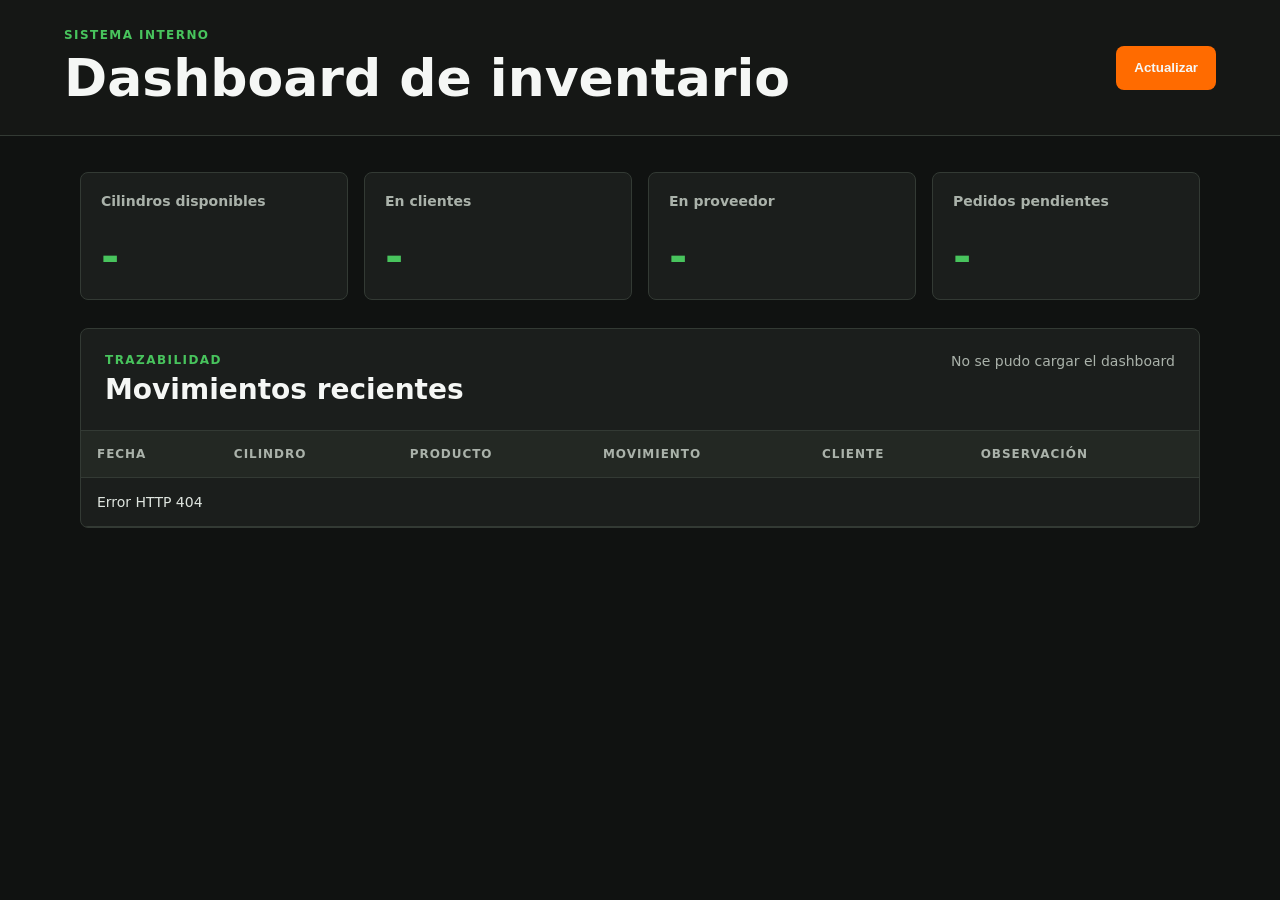
==== GasesIndustriales/GasesIndustriales.Api/wwwroot/index.html @ 6107ef0d "Add dashboard frontend" ====
<!DOCTYPE html>
<html lang="es">
<head>
  <meta charset="UTF-8">
  <meta name="viewport" content="width=device-width, initial-scale=1.0">
  <title>Dashboard | Gases Industriales AQP</title>
  <link rel="stylesheet" href="styles.css">
</head>
<body>
  <header class="topbar">
    <div>
      <p class="eyebrow">Sistema interno</p>
      <h1>Dashboard de inventario</h1>
    </div>
    <button id="refreshButton" type="button">Actualizar</button>
  </header>

  <main class="page">
    <section class="summary-grid" aria-label="Resumen operativo">
      <article class="summary-card">
        <span>Cilindros disponibles</span>
        <strong id="cilindrosDisponibles">-</strong>
      </article>
      <article class="summary-card">
        <span>En clientes</span>
        <strong id="cilindrosEnClientes">-</strong>
      </article>
      <article class="summary-card">
        <span>En proveedor</span>
        <strong id="cilindrosEnProveedor">-</strong>
      </article>
      <article class="summary-card">
        <span>Pedidos pendientes</span>
        <strong id="pedidosPendientes">-</strong>
      </article>
    </section>

    <section class="panel">
      <div class="panel-header">
        <div>
          <p class="eyebrow">Trazabilidad</p>
          <h2>Movimientos recientes</h2>
        </div>
        <p id="statusText">Cargando datos...</p>
      </div>

      <div class="table-wrapper">
        <table>
          <thead>
            <tr>
              <th>Fecha</th>
              <th>Cilindro</th>
              <th>Producto</th>
              <th>Movimiento</th>
              <th>Cliente</th>
              <th>Observación</th>
            </tr>
          </thead>
          <tbody id="movimientosBody">
          </tbody>
        </table>
      </div>
    </section>
  </main>

  <script src="app.js"></script>
</body>
</html>
---- GasesIndustriales/GasesIndustriales.Api/wwwroot/styles.css ----
:root {
  --color-bg: #101211;
  --color-panel: #1b1e1c;
  --color-panel-soft: #232823;
  --color-border: #333a34;
  --color-text: #f5f7f5;
  --color-muted: #aab2aa;
  --color-green: #48c45d;
  --color-orange: #ff6b00;
}

* {
  box-sizing: border-box;
}

body {
  margin: 0;
  background: var(--color-bg);
  color: var(--color-text);
  font-family: system-ui, -apple-system, BlinkMacSystemFont, "Segoe UI", sans-serif;
}

.topbar {
  display: flex;
  align-items: center;
  justify-content: space-between;
  gap: 24px;
  padding: 28px clamp(18px, 5vw, 64px);
  border-bottom: 1px solid var(--color-border);
  background: #151715;
}

.eyebrow {
  margin: 0 0 8px;
  color: var(--color-green);
  font-size: 12px;
  font-weight: 800;
  letter-spacing: 0.12em;
  text-transform: uppercase;
}

h1,
h2 {
  margin: 0;
  line-height: 1.1;
}

h1 {
  font-size: clamp(30px, 5vw, 52px);
}

h2 {
  font-size: 28px;
}

button {
  min-height: 44px;
  padding: 0 18px;
  border: 0;
  border-radius: 8px;
  background: var(--color-orange);
  color: var(--color-text);
  font-weight: 800;
  cursor: pointer;
}

.page {
  width: min(1120px, calc(100% - 36px));
  margin: 36px auto;
}

.summary-grid {
  display: grid;
  grid-template-columns: repeat(4, 1fr);
  gap: 16px;
  margin-bottom: 28px;
}

.summary-card,
.panel {
  border: 1px solid var(--color-border);
  border-radius: 8px;
  background: var(--color-panel);
}

.summary-card {
  padding: 20px;
}

.summary-card span {
  display: block;
  min-height: 42px;
  color: var(--color-muted);
  font-size: 14px;
  font-weight: 700;
}

.summary-card strong {
  display: block;
  color: var(--color-green);
  font-size: 44px;
  line-height: 1;
}

.panel {
  overflow: hidden;
}

.panel-header {
  display: flex;
  justify-content: space-between;
  gap: 20px;
  padding: 24px;
  border-bottom: 1px solid var(--color-border);
}

#statusText {
  margin: 0;
  color: var(--color-muted);
  font-size: 14px;
}

.table-wrapper {
  overflow-x: auto;
}

table {
  width: 100%;
  border-collapse: collapse;
  min-width: 820px;
}

th,
td {
  padding: 16px;
  border-bottom: 1px solid var(--color-border);
  text-align: left;
  vertical-align: top;
}

th {
  background: var(--color-panel-soft);
  color: var(--color-muted);
  font-size: 12px;
  letter-spacing: 0.08em;
  text-transform: uppercase;
}

td {
  color: #dfe5df;
  font-size: 14px;
}

@media (max-width: 820px) {
  .topbar,
  .panel-header {
    align-items: flex-start;
    flex-direction: column;
  }

  .summary-grid {
    grid-template-columns: repeat(2, 1fr);
  }
}

@media (max-width: 520px) {
  .summary-grid {
    grid-template-columns: 1fr;
  }
}
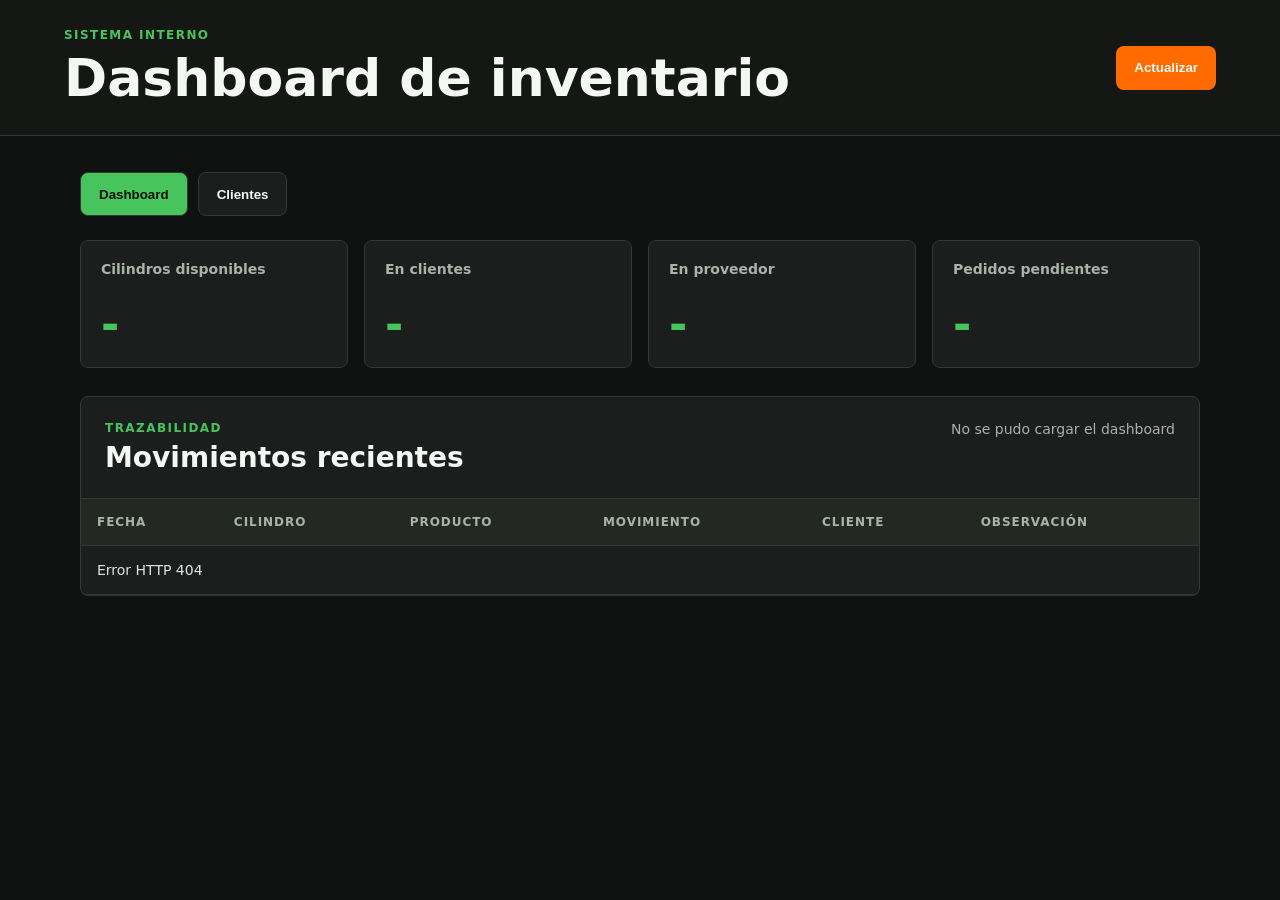
==== commit 8d7965f8: "Add clientes frontend module" ====
--- a/GasesIndustriales/GasesIndustriales.Api/wwwroot/index.html
+++ b/GasesIndustriales/GasesIndustriales.Api/wwwroot/index.html
@@ -16,7 +16,13 @@
   </header>
 
   <main class="page">
-    <section class="summary-grid" aria-label="Resumen operativo">
+    <nav class="tabs" aria-label="Módulos del sistema">
+      <button class="tab-button active" type="button" data-view="dashboardView">Dashboard</button>
+      <button class="tab-button" type="button" data-view="clientesView">Clientes</button>
+    </nav>
+
+    <section id="dashboardView" class="view active">
+      <section class="summary-grid" aria-label="Resumen operativo">
       <article class="summary-card">
         <span>Cilindros disponibles</span>
         <strong id="cilindrosDisponibles">-</strong>
@@ -33,33 +39,115 @@
         <span>Pedidos pendientes</span>
         <strong id="pedidosPendientes">-</strong>
       </article>
+      </section>
+
+      <section class="panel">
+        <div class="panel-header">
+          <div>
+            <p class="eyebrow">Trazabilidad</p>
+            <h2>Movimientos recientes</h2>
+          </div>
+          <p id="statusText">Cargando datos...</p>
+        </div>
+
+        <div class="table-wrapper">
+          <table>
+            <thead>
+              <tr>
+                <th>Fecha</th>
+                <th>Cilindro</th>
+                <th>Producto</th>
+                <th>Movimiento</th>
+                <th>Cliente</th>
+                <th>Observación</th>
+              </tr>
+            </thead>
+            <tbody id="movimientosBody">
+            </tbody>
+          </table>
+        </div>
+      </section>
     </section>
 
-    <section class="panel">
-      <div class="panel-header">
-        <div>
-          <p class="eyebrow">Trazabilidad</p>
-          <h2>Movimientos recientes</h2>
+    <section id="clientesView" class="view">
+      <section class="panel form-panel">
+        <div class="panel-header">
+          <div>
+            <p class="eyebrow">Clientes</p>
+            <h2>Registrar cliente</h2>
+          </div>
+          <p id="clientesStatus">Listo</p>
         </div>
-        <p id="statusText">Cargando datos...</p>
-      </div>
 
-      <div class="table-wrapper">
-        <table>
-          <thead>
-            <tr>
-              <th>Fecha</th>
-              <th>Cilindro</th>
-              <th>Producto</th>
-              <th>Movimiento</th>
-              <th>Cliente</th>
-              <th>Observación</th>
-            </tr>
-          </thead>
-          <tbody id="movimientosBody">
-          </tbody>
-        </table>
-      </div>
+        <form id="clienteForm" class="form-grid">
+          <label>
+            Razón social
+            <input id="clienteRazonSocial" name="razonSocial" type="text" maxlength="150" required>
+          </label>
+          <label>
+            RUC
+            <input id="clienteRuc" name="ruc" type="text" maxlength="11">
+          </label>
+          <label>
+            Teléfono
+            <input id="clienteTelefono" name="telefono" type="text" maxlength="20">
+          </label>
+          <label>
+            Zona
+            <input id="clienteIdZona" name="idZona" type="number" min="1">
+          </label>
+          <label>
+            Tipo
+            <select id="clienteTipo" name="tipoCliente">
+              <option value="EVENTUAL">EVENTUAL</option>
+              <option value="NUEVO">NUEVO</option>
+              <option value="FRECUENTE">FRECUENTE</option>
+            </select>
+          </label>
+          <label class="full-field">
+            Dirección
+            <input id="clienteDireccion" name="direccion" type="text">
+          </label>
+          <label class="check-field">
+            <input id="clienteRequiereGarantia" name="requiereGarantia" type="checkbox" checked>
+            Requiere garantía
+          </label>
+          <button type="submit">Crear cliente</button>
+        </form>
+      </section>
+
+      <section class="panel">
+        <div class="panel-header">
+          <div>
+            <p class="eyebrow">Consulta</p>
+            <h2>Lista de clientes</h2>
+          </div>
+          <div class="filters">
+            <input id="clienteBuscar" type="search" placeholder="Buscar nombre o RUC">
+            <label class="check-field">
+              <input id="clienteIncluirInactivos" type="checkbox">
+              Inactivos
+            </label>
+          </div>
+        </div>
+
+        <div class="table-wrapper">
+          <table>
+            <thead>
+              <tr>
+                <th>Razón social</th>
+                <th>RUC</th>
+                <th>Teléfono</th>
+                <th>Tipo</th>
+                <th>Estado</th>
+                <th>Acción</th>
+              </tr>
+            </thead>
+            <tbody id="clientesBody">
+            </tbody>
+          </table>
+        </div>
+      </section>
     </section>
   </main>
 
--- a/GasesIndustriales/GasesIndustriales.Api/wwwroot/styles.css
+++ b/GasesIndustriales/GasesIndustriales.Api/wwwroot/styles.css
@@ -64,9 +64,45 @@
   cursor: pointer;
 }
 
+input,
+select {
+  width: 100%;
+  min-height: 42px;
+  padding: 10px 12px;
+  border: 1px solid var(--color-border);
+  border-radius: 8px;
+  background: #111411;
+  color: var(--color-text);
+  font: inherit;
+}
+
 .page {
   width: min(1120px, calc(100% - 36px));
   margin: 36px auto;
+}
+
+.tabs {
+  display: flex;
+  gap: 10px;
+  margin-bottom: 24px;
+}
+
+.tab-button {
+  background: var(--color-panel);
+  border: 1px solid var(--color-border);
+}
+
+.tab-button.active {
+  background: var(--color-green);
+  color: #071007;
+}
+
+.view {
+  display: none;
+}
+
+.view.active {
+  display: block;
 }
 
 .summary-grid {
@@ -114,10 +150,73 @@
   border-bottom: 1px solid var(--color-border);
 }
 
+#clientesStatus,
 #statusText {
   margin: 0;
   color: var(--color-muted);
   font-size: 14px;
+}
+
+.form-panel {
+  margin-bottom: 28px;
+}
+
+.form-grid {
+  display: grid;
+  grid-template-columns: repeat(3, 1fr);
+  gap: 16px;
+  padding: 24px;
+}
+
+.form-grid label,
+.filters {
+  color: var(--color-muted);
+  font-size: 13px;
+  font-weight: 700;
+}
+
+.full-field {
+  grid-column: span 2;
+}
+
+.check-field {
+  display: flex;
+  align-items: center;
+  gap: 8px;
+}
+
+.check-field input {
+  width: auto;
+  min-height: auto;
+}
+
+.filters {
+  display: flex;
+  align-items: center;
+  gap: 14px;
+}
+
+.status-pill {
+  display: inline-flex;
+  align-items: center;
+  min-height: 28px;
+  padding: 0 10px;
+  border-radius: 999px;
+  background: rgba(72, 196, 93, 0.14);
+  color: var(--color-green);
+  font-size: 12px;
+  font-weight: 800;
+}
+
+.status-pill.inactive {
+  background: rgba(255, 107, 0, 0.16);
+  color: var(--color-orange);
+}
+
+.table-action {
+  min-height: 34px;
+  padding: 0 12px;
+  font-size: 12px;
 }
 
 .table-wrapper {
@@ -161,6 +260,20 @@
   .summary-grid {
     grid-template-columns: repeat(2, 1fr);
   }
+
+  .form-grid {
+    grid-template-columns: 1fr;
+  }
+
+  .full-field {
+    grid-column: auto;
+  }
+
+  .filters {
+    align-items: stretch;
+    flex-direction: column;
+    width: 100%;
+  }
 }
 
 @media (max-width: 520px) {
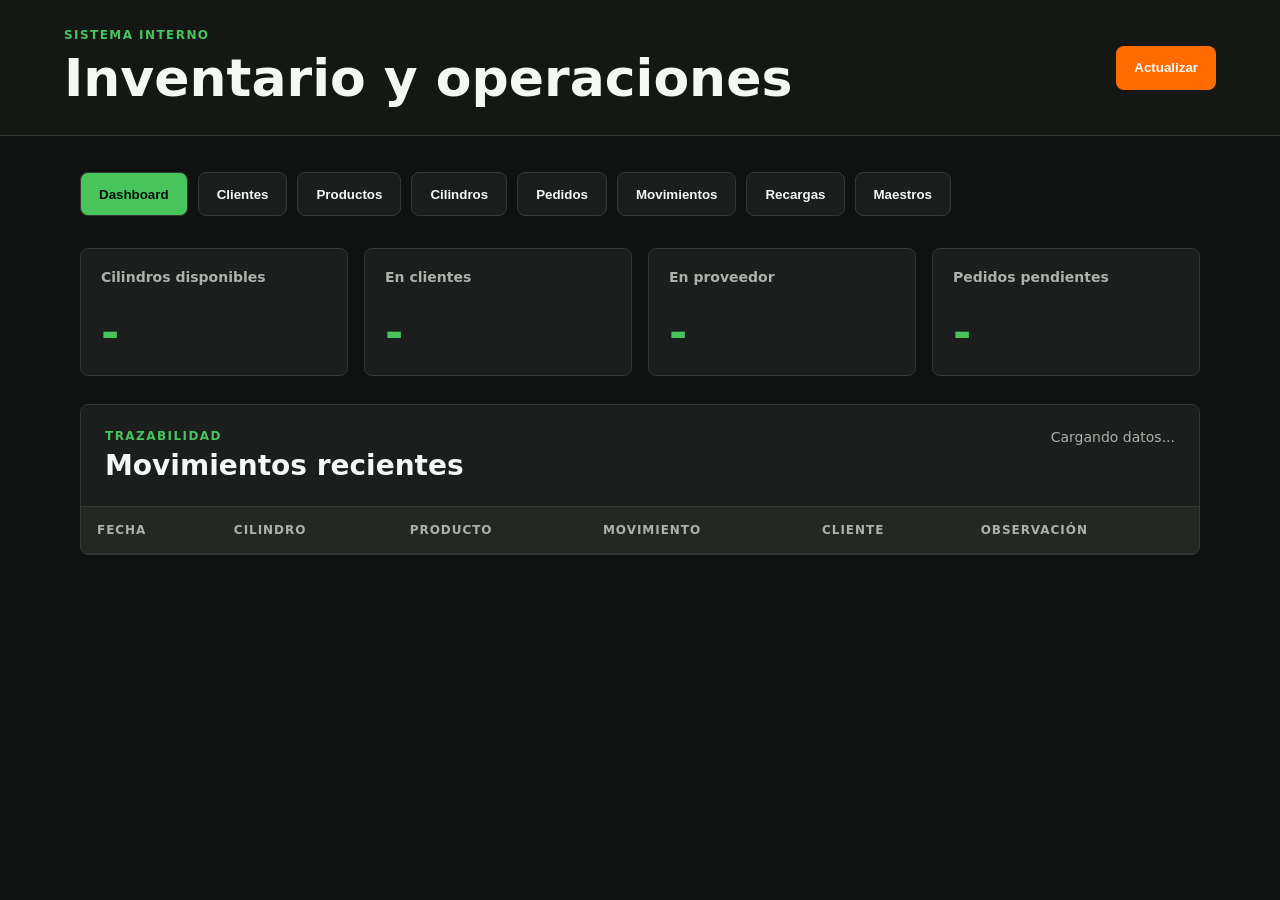
==== commit 7ffcf2f9: "Add inventory operations MVP" ====
--- a/GasesIndustriales/GasesIndustriales.Api/wwwroot/index.html
+++ b/GasesIndustriales/GasesIndustriales.Api/wwwroot/index.html
@@ -3,14 +3,14 @@
 <head>
   <meta charset="UTF-8">
   <meta name="viewport" content="width=device-width, initial-scale=1.0">
-  <title>Dashboard | Gases Industriales AQP</title>
+  <title>Inventario | Gases Industriales AQP</title>
   <link rel="stylesheet" href="styles.css">
 </head>
 <body>
   <header class="topbar">
     <div>
       <p class="eyebrow">Sistema interno</p>
-      <h1>Dashboard de inventario</h1>
+      <h1>Inventario y operaciones</h1>
     </div>
     <button id="refreshButton" type="button">Actualizar</button>
   </header>
@@ -19,134 +19,48 @@
     <nav class="tabs" aria-label="Módulos del sistema">
       <button class="tab-button active" type="button" data-view="dashboardView">Dashboard</button>
       <button class="tab-button" type="button" data-view="clientesView">Clientes</button>
+      <button class="tab-button" type="button" data-view="productosView">Productos</button>
+      <button class="tab-button" type="button" data-view="cilindrosView">Cilindros</button>
+      <button class="tab-button" type="button" data-view="pedidosView">Pedidos</button>
+      <button class="tab-button" type="button" data-view="movimientosView">Movimientos</button>
+      <button class="tab-button" type="button" data-view="recargasView">Recargas</button>
+      <button class="tab-button" type="button" data-view="maestrosView">Maestros</button>
     </nav>
 
     <section id="dashboardView" class="view active">
       <section class="summary-grid" aria-label="Resumen operativo">
-      <article class="summary-card">
-        <span>Cilindros disponibles</span>
-        <strong id="cilindrosDisponibles">-</strong>
-      </article>
-      <article class="summary-card">
-        <span>En clientes</span>
-        <strong id="cilindrosEnClientes">-</strong>
-      </article>
-      <article class="summary-card">
-        <span>En proveedor</span>
-        <strong id="cilindrosEnProveedor">-</strong>
-      </article>
-      <article class="summary-card">
-        <span>Pedidos pendientes</span>
-        <strong id="pedidosPendientes">-</strong>
-      </article>
+        <article class="summary-card"><span>Cilindros disponibles</span><strong id="cilindrosDisponibles">-</strong></article>
+        <article class="summary-card"><span>En clientes</span><strong id="cilindrosEnClientes">-</strong></article>
+        <article class="summary-card"><span>En proveedor</span><strong id="cilindrosEnProveedor">-</strong></article>
+        <article class="summary-card"><span>Pedidos pendientes</span><strong id="pedidosPendientes">-</strong></article>
       </section>
 
       <section class="panel">
         <div class="panel-header">
-          <div>
-            <p class="eyebrow">Trazabilidad</p>
-            <h2>Movimientos recientes</h2>
-          </div>
+          <div><p class="eyebrow">Trazabilidad</p><h2>Movimientos recientes</h2></div>
           <p id="statusText">Cargando datos...</p>
         </div>
-
         <div class="table-wrapper">
           <table>
-            <thead>
-              <tr>
-                <th>Fecha</th>
-                <th>Cilindro</th>
-                <th>Producto</th>
-                <th>Movimiento</th>
-                <th>Cliente</th>
-                <th>Observación</th>
-              </tr>
-            </thead>
-            <tbody id="movimientosBody">
-            </tbody>
+            <thead><tr><th>Fecha</th><th>Cilindro</th><th>Producto</th><th>Movimiento</th><th>Cliente</th><th>Observación</th></tr></thead>
+            <tbody id="movimientosBody"></tbody>
           </table>
         </div>
       </section>
     </section>
 
-    <section id="clientesView" class="view">
-      <section class="panel form-panel">
-        <div class="panel-header">
-          <div>
-            <p class="eyebrow">Clientes</p>
-            <h2>Registrar cliente</h2>
-          </div>
-          <p id="clientesStatus">Listo</p>
-        </div>
-
-        <form id="clienteForm" class="form-grid">
-          <label>
-            Razón social
-            <input id="clienteRazonSocial" name="razonSocial" type="text" maxlength="150" required>
-          </label>
-          <label>
-            RUC
-            <input id="clienteRuc" name="ruc" type="text" maxlength="11">
-          </label>
-          <label>
-            Teléfono
-            <input id="clienteTelefono" name="telefono" type="text" maxlength="20">
-          </label>
-          <label>
-            Zona
-            <input id="clienteIdZona" name="idZona" type="number" min="1">
-          </label>
-          <label>
-            Tipo
-            <select id="clienteTipo" name="tipoCliente">
-              <option value="EVENTUAL">EVENTUAL</option>
-              <option value="NUEVO">NUEVO</option>
-              <option value="FRECUENTE">FRECUENTE</option>
-            </select>
-          </label>
-          <label class="full-field">
-            Dirección
-            <input id="clienteDireccion" name="direccion" type="text">
-          </label>
-          <label class="check-field">
-            <input id="clienteRequiereGarantia" name="requiereGarantia" type="checkbox" checked>
-            Requiere garantía
-          </label>
-          <button type="submit">Crear cliente</button>
-        </form>
-      </section>
-
-      <section class="panel">
-        <div class="panel-header">
-          <div>
-            <p class="eyebrow">Consulta</p>
-            <h2>Lista de clientes</h2>
-          </div>
-          <div class="filters">
-            <input id="clienteBuscar" type="search" placeholder="Buscar nombre o RUC">
-            <label class="check-field">
-              <input id="clienteIncluirInactivos" type="checkbox">
-              Inactivos
-            </label>
-          </div>
-        </div>
-
-        <div class="table-wrapper">
-          <table>
-            <thead>
-              <tr>
-                <th>Razón social</th>
-                <th>RUC</th>
-                <th>Teléfono</th>
-                <th>Tipo</th>
-                <th>Estado</th>
-                <th>Acción</th>
-              </tr>
-            </thead>
-            <tbody id="clientesBody">
-            </tbody>
-          </table>
-        </div>
+    <section id="clientesView" class="view" data-module="clientes"></section>
+    <section id="productosView" class="view" data-module="productos"></section>
+    <section id="cilindrosView" class="view" data-module="cilindros"></section>
+    <section id="pedidosView" class="view" data-module="pedidos"></section>
+    <section id="movimientosView" class="view" data-module="movimientos"></section>
+    <section id="recargasView" class="view" data-module="recargas"></section>
+    <section id="maestrosView" class="view">
+      <section class="split-grid">
+        <div data-module="zonas"></div>
+        <div data-module="conductores"></div>
+        <div data-module="vehiculos"></div>
+        <div data-module="proveedores"></div>
       </section>
     </section>
   </main>
--- a/GasesIndustriales/GasesIndustriales.Api/wwwroot/styles.css
+++ b/GasesIndustriales/GasesIndustriales.Api/wwwroot/styles.css
@@ -65,7 +65,8 @@
 }
 
 input,
-select {
+select,
+textarea {
   width: 100%;
   min-height: 42px;
   padding: 10px 12px;
@@ -76,6 +77,11 @@
   font: inherit;
 }
 
+textarea {
+  min-height: 180px;
+  resize: vertical;
+}
+
 .page {
   width: min(1120px, calc(100% - 36px));
   margin: 36px auto;
@@ -85,9 +91,12 @@
   display: flex;
   gap: 10px;
   margin-bottom: 24px;
+  overflow-x: auto;
+  padding-bottom: 8px;
 }
 
 .tab-button {
+  flex: 0 0 auto;
   background: var(--color-panel);
   border: 1px solid var(--color-border);
 }
@@ -166,6 +175,24 @@
   grid-template-columns: repeat(3, 1fr);
   gap: 16px;
   padding: 24px;
+}
+
+.split-grid {
+  display: grid;
+  grid-template-columns: repeat(2, 1fr);
+  gap: 24px;
+}
+
+.json-action {
+  display: grid;
+  gap: 16px;
+  padding: 24px;
+}
+
+.action-row {
+  display: flex;
+  flex-wrap: wrap;
+  gap: 12px;
 }
 
 .form-grid label,
@@ -265,6 +292,10 @@
     grid-template-columns: 1fr;
   }
 
+  .split-grid {
+    grid-template-columns: 1fr;
+  }
+
   .full-field {
     grid-column: auto;
   }
